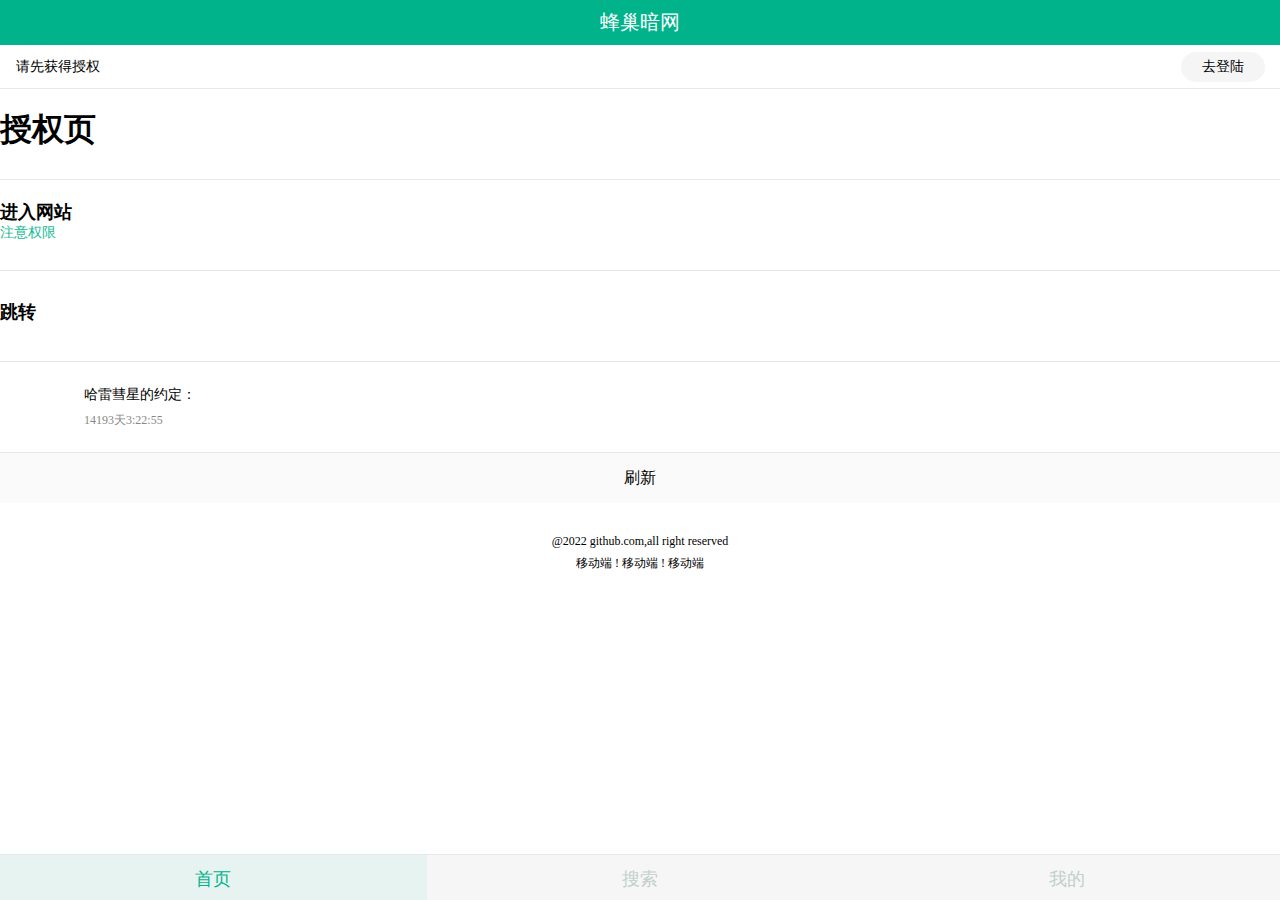
==== index.html @ ce903ff2 "index.html" ====
<!DOCTYPE html>
<html lang="en">
<head>
    <meta charset="UTF-8">
    <meta name="viewport" content="width=device-width, initial-scale=1.0">
    <meta http-equiv="X-UA-Compatible" content="ie=edge">
    <link rel="stylesheet" href="./iconfont1/">
    <title>暗网</title>
    <link rel="stylesheet" href="./iconfont1/iconfont.css">
    <style>
    *{margin: 0;padding: 0;}
    ul{list-style: none;}
    img{display: block;}
    a{text-decoration: none;color: black;}
 
    header{height: 45px;background:#00b38a;font-size: 20px;color: white;
    text-align: center;line-height: 45px;}
 
    .login{height: 43px;display: flex;justify-content: space-between;align-items: center;
    font-size: 14px;}
    .login p{margin-left: 16px;}
    .login div{width: 84px;height: 30px;background: #f5f5f5;margin-right: 15px;text-align: center;
    line-height: 30px;border-radius: 15px;}
    .login div a{display: block;width: 100%;height: 100%;}
 
    .list{}
    .list li{height: 90px;border-top: 1px #e8e8e8 solid;display: flex;align-items: center;}
    .list .list_img{width: 60px;margin: 0 10px 0 14px;}
    .list .list_img img{width: 100%;}
    .list .list_info{flex: 1;}
    .list .list_info h2{font-size: 18px;}
    .list .list_info p:first-of-type{font-size: 14px;display: flex;justify-content: space-between;}
    .list .list_info p:first-of-type span:last-of-type{margin-right: 14px;color: #17b994;}
    .list .list_info p:last-of-type{font-size: 12px;color: #888888;margin-top: 8px;}
 
    .more{height: 50px;background: #fafafa;border-top: 1px #e8e8e8 solid;text-align: center;
    line-height: 50px;}
    .more a{display: block;width: 100%;height: 100%;}
 
    footer{height: 115px;text-align: center;font-size: 12px;line-height: 22px;
    padding-top: 27px;box-sizing: border-box;margin-bottom: 45px;}
  
    .tabber{width: 100%; height: 45px;border-top: 1px #e8e8e8 solid;display: flex;position: fixed;
    bottom: 0;background: #f6f6f6;font-size: 18px;color: #c2cfcc;}
    .tabber i{font-size: 22px;position: relative;top: 2px;}
    .tabber div{flex: 1;text-align: center;line-height: 45px;}
    .tabber .active{background: #e7f3f0;color:#00b38a;}
</style>
</head>
<body>
    <header>蜂巢暗网</header>
    <section class="login">
        <p>请先获得授权</p>
        <div><a href="登录.html">去登陆</a></div>
    </section>
    <ul class="list">
        <li>
                <a href="特效.html"> </a>
            </div>
            <div class="list_info">
            <h1><a href="特效.html">授权页</a></h1>
            <p>
                
                <span> </span>
            </p>
            <p> </p>
        </div>
        </li>
    </ul>
    <ul class="list">
        <li>
            
            </div>
            <div class="list_info">
            <h2><a href="404.html">进入网站</a></h2>
            <p>
                
                <span>注意权限</span>
            </p>
            <p></p>
        </div>
        </li>
    </ul>
    <ul class="list">
        <li>
            <div class="list_info">
            <h2><a href="暗网.html">跳转</a></h2>
            <p>
                <span></span>
                <span></span>
            </p>
            <p></p>
        </div>
        </li>
    </ul>
    <ul class="list">
        <li>
            <div class="list_img">
                
            </div>
            <div class="list_info">
	<p id="showtime1" title="我们的征途是星辰大海">哈雷彗星的约定：</p>
			<p id="showtime2" >14193天3:22:55</p>
			<script>
				var showtime2 = function () {
					var nowtime = new Date();
						endtime = new Date("2061/1/1");
					var lefttime = endtime.getTime() - nowtime.getTime();
						leftd = Math.floor(lefttime/(1000*60*60*24));  
						lefth = Math.floor(lefttime/(1000*60*60)%24);  
						leftm = Math.floor(lefttime/(1000*60)%60);  
						lefts = Math.floor(lefttime/1000%60); 
					return leftd + "&#22825;" + lefth + ":" + leftm + ":" + lefts;
				}
				var div = document.getElementById("showtime2");
				setInterval (function () {
					div.innerHTML = showtime2();
				}, 1000);
			</script>
			<div class="time">
				<script> 
					document.write("<span id=time></span>") 
					setInterval("time.innerText=new Date().toLocaleString()",1000)
				</script> 
			</div>
		</div>
        </li>

        </div>
        </li>
    </ul>
    <section class="more">
        <a href="">刷新</a>
    </section>
    <footer>
        <p>@2022 github.com,all right reserved</p>
        <p>
            <a href="#">移动端</a> ! <a href="#">移动端</a> ! <a href="#">移动端</a>
        </p>
    </footer>
    <section class="tabber">
        <div class="active"><i class="iconfont icon-home"></i> 首页</div>
        <div><i class="iconfont icon-sousuo-"></i> 搜索</div>
        <div><i class="iconfont icon-wode"></i> 我的</div>
    </section>
</body>
</html>
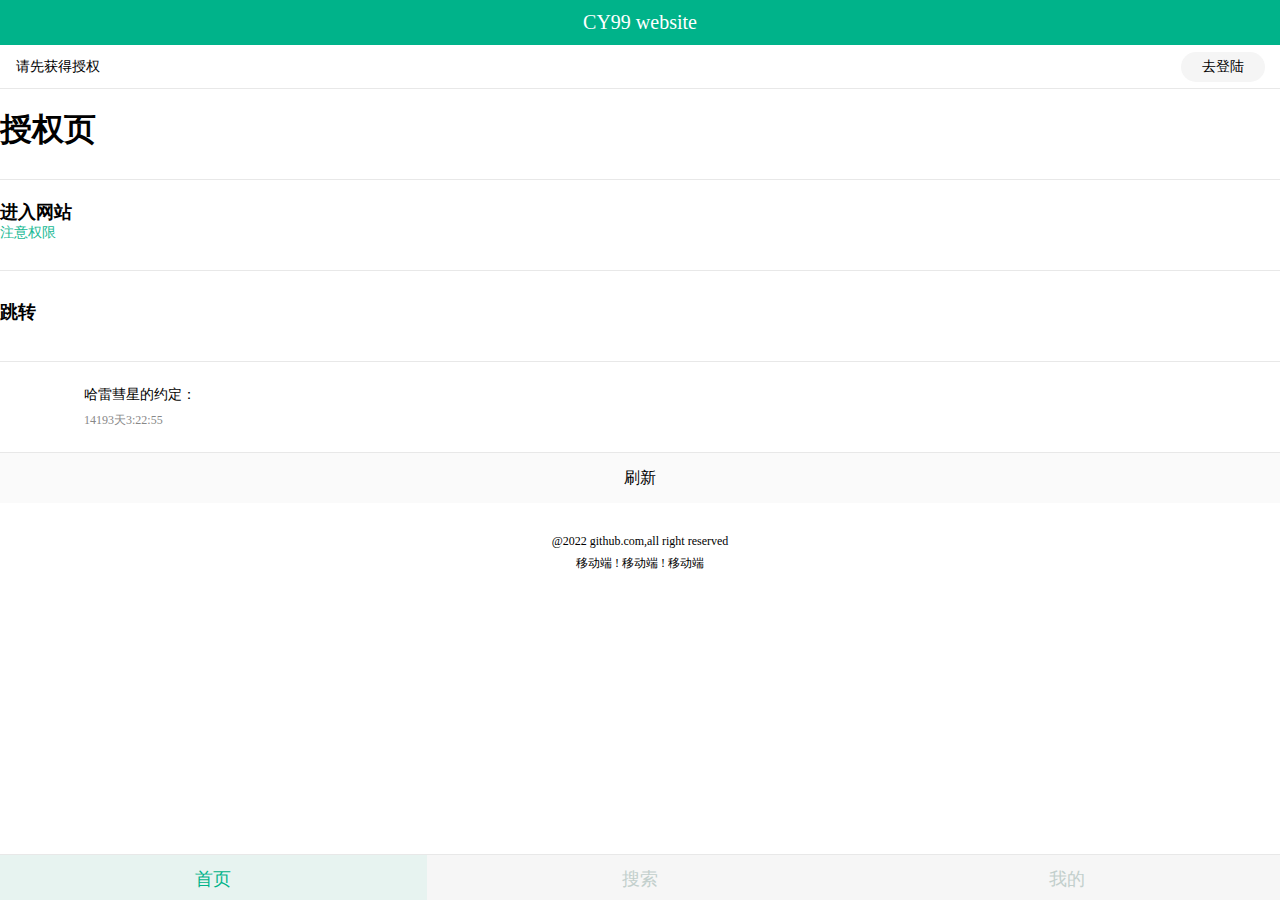
==== commit 7fd84ac0: "index.html" ====
--- a/index.html
+++ b/index.html
@@ -5,7 +5,7 @@
     <meta name="viewport" content="width=device-width, initial-scale=1.0">
     <meta http-equiv="X-UA-Compatible" content="ie=edge">
     <link rel="stylesheet" href="./iconfont1/">
-    <title>暗网</title>
+    <title>私域</title>
     <link rel="stylesheet" href="./iconfont1/iconfont.css">
     <style>
     *{margin: 0;padding: 0;}
@@ -48,7 +48,7 @@
 </style>
 </head>
 <body>
-    <header>蜂巢暗网</header>
+    <header>CY99 website</header>
     <section class="login">
         <p>请先获得授权</p>
         <div><a href="登录.html">去登陆</a></div>
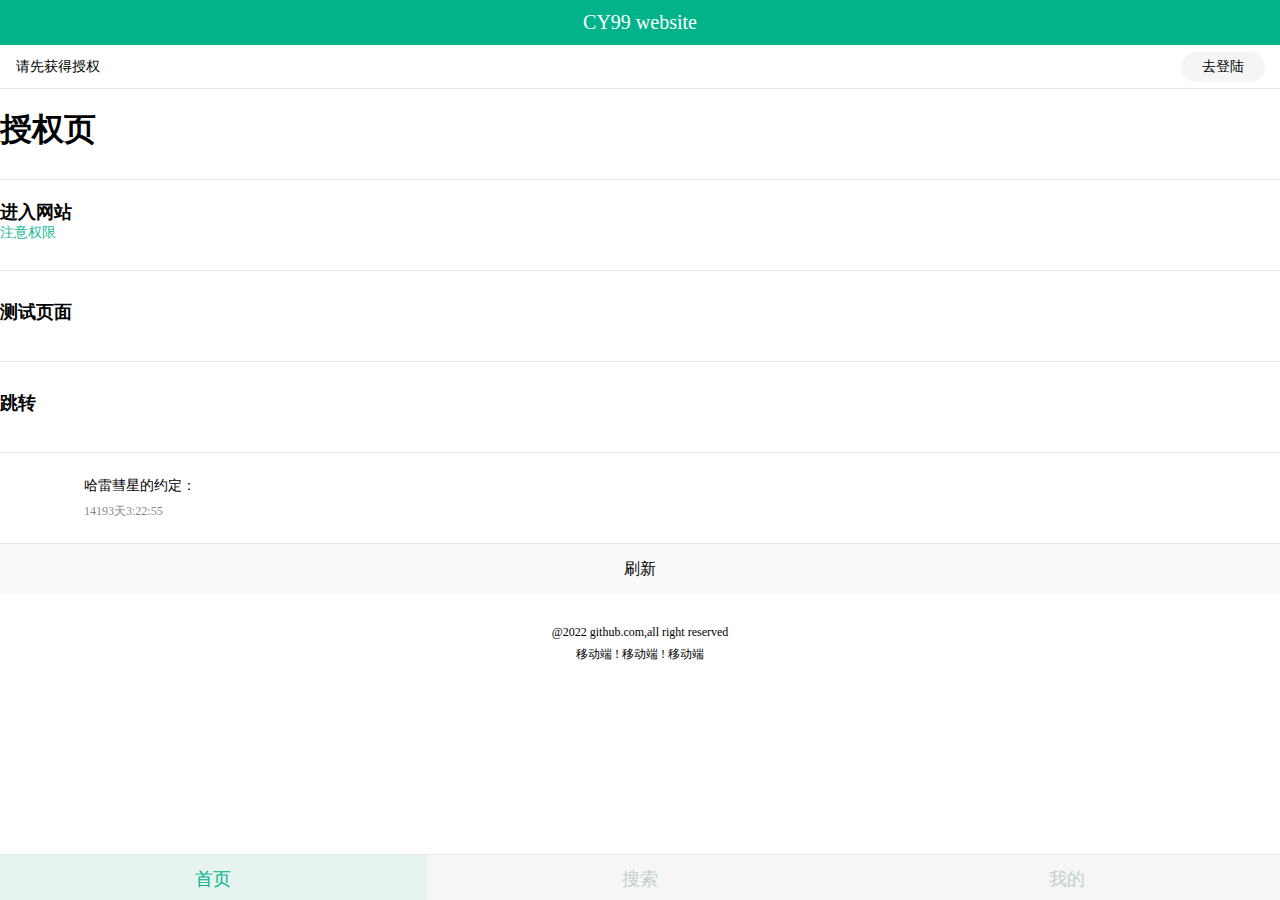
==== commit 83683924: "index.html" ====
--- a/index.html
+++ b/index.html
@@ -84,6 +84,17 @@
     <ul class="list">
         <li>
             <div class="list_info">
+            <h2><a href="kksk.html">测试页面</a></h2>
+            <p>
+                <span></span>
+            </p>
+            <p></p>
+        </div>
+        </li>
+    </ul>
+    <ul class="list">
+        <li>
+            <div class="list_info">
             <h2><a href="暗网.html">跳转</a></h2>
             <p>
                 <span></span>
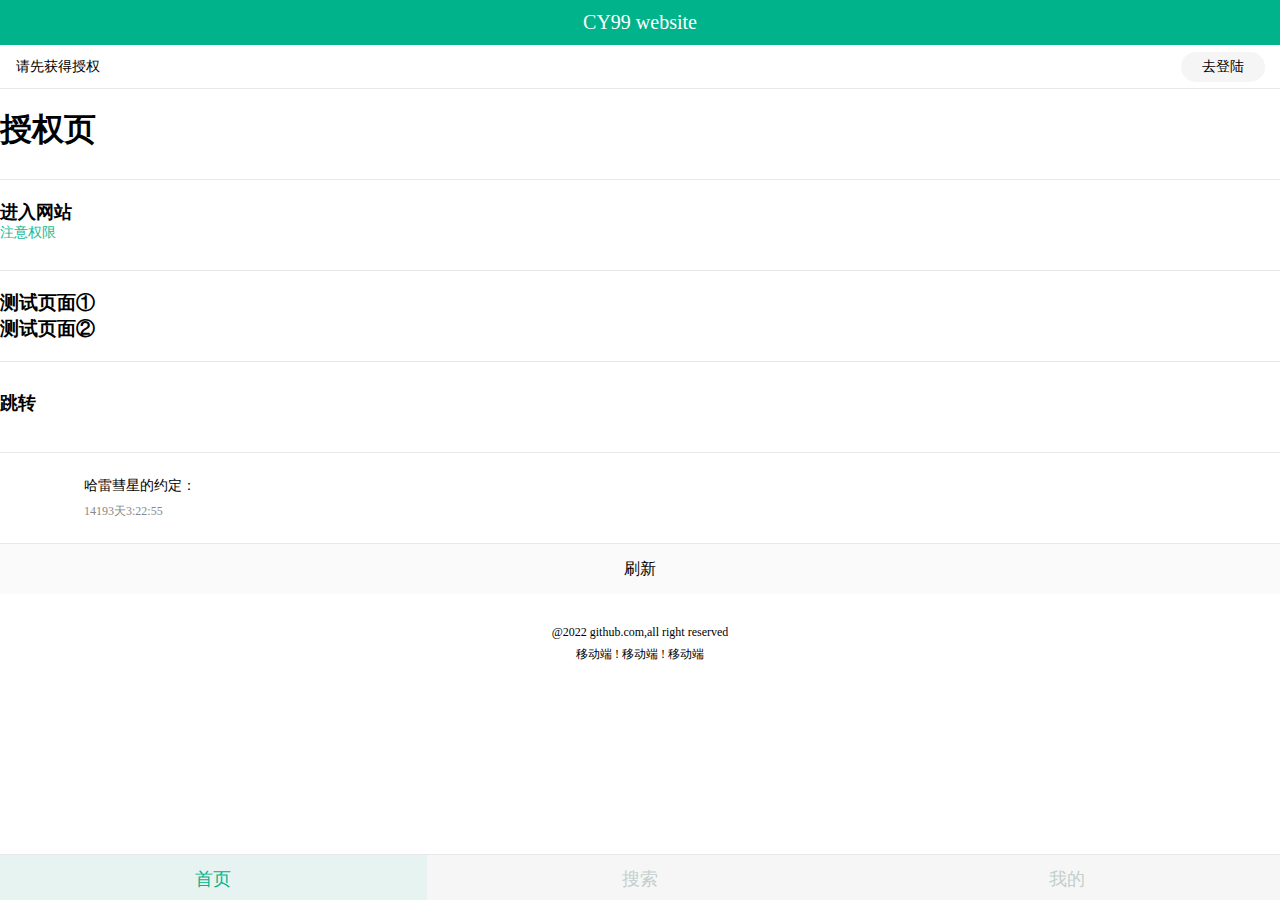
==== commit a2421fa9: "index.html" ====
--- a/index.html
+++ b/index.html
@@ -84,11 +84,8 @@
     <ul class="list">
         <li>
             <div class="list_info">
-            <h2><a href="kksk.html">测试页面</a></h2>
-            <p>
-                <span></span>
-            </p>
-            <p></p>
+            <h3><a href="kksk.html">测试页面①</a></h3>
+            <h3><a href="特效2.html">测试页面②</a></h3>
         </div>
         </li>
     </ul>
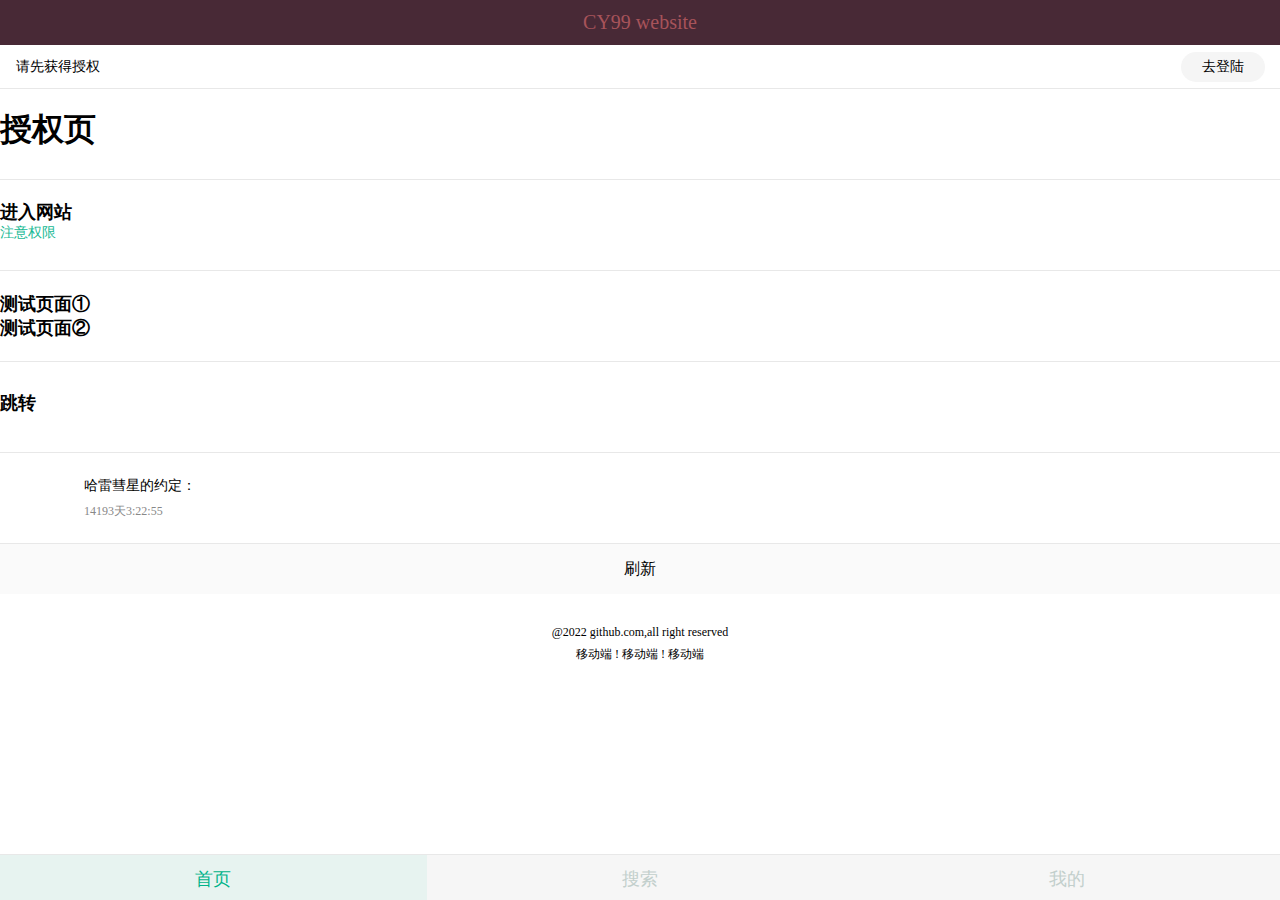
==== commit 1af1e3ce: "index.html" ====
--- a/index.html
+++ b/index.html
@@ -13,7 +13,8 @@
     img{display: block;}
     a{text-decoration: none;color: black;}
  
-    header{height: 45px;background:#00b38a;font-size: 20px;color: white;
+     
+    header{height: 45px;background:#482936;font-size: 20px;color: #A7535A;
     text-align: center;line-height: 45px;}
  
     .login{height: 43px;display: flex;justify-content: space-between;align-items: center;
@@ -84,8 +85,8 @@
     <ul class="list">
         <li>
             <div class="list_info">
-            <h3><a href="kksk.html">测试页面①</a></h3>
-            <h3><a href="特效2.html">测试页面②</a></h3>
+            <h2><a href="kksk.html">测试页面①</a></h2>
+           <h2><a href="特效2.html">测试页面②</a></h2>
         </div>
         </li>
     </ul>
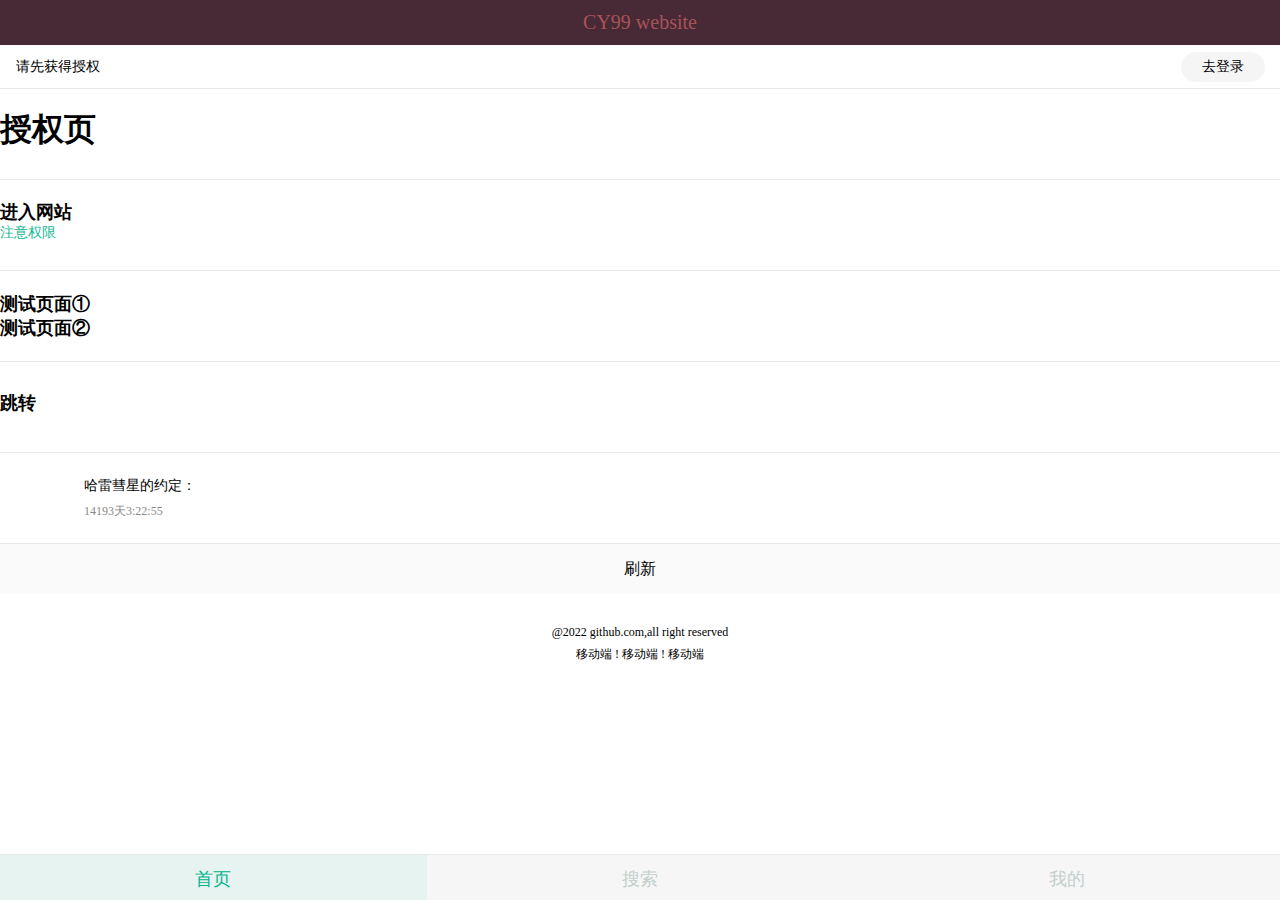
==== commit fcd241d4: "index.html" ====
--- a/index.html
+++ b/index.html
@@ -52,7 +52,7 @@
     <header>CY99 website</header>
     <section class="login">
         <p>请先获得授权</p>
-        <div><a href="登录.html">去登陆</a></div>
+        <div><a href="注册登录.html">去登录</a></div>
     </section>
     <ul class="list">
         <li>
@@ -93,7 +93,7 @@
     <ul class="list">
         <li>
             <div class="list_info">
-            <h2><a href="暗网.html">跳转</a></h2>
+            <h2><a href="404暗网.html">跳转</a></h2>
             <p>
                 <span></span>
                 <span></span>
